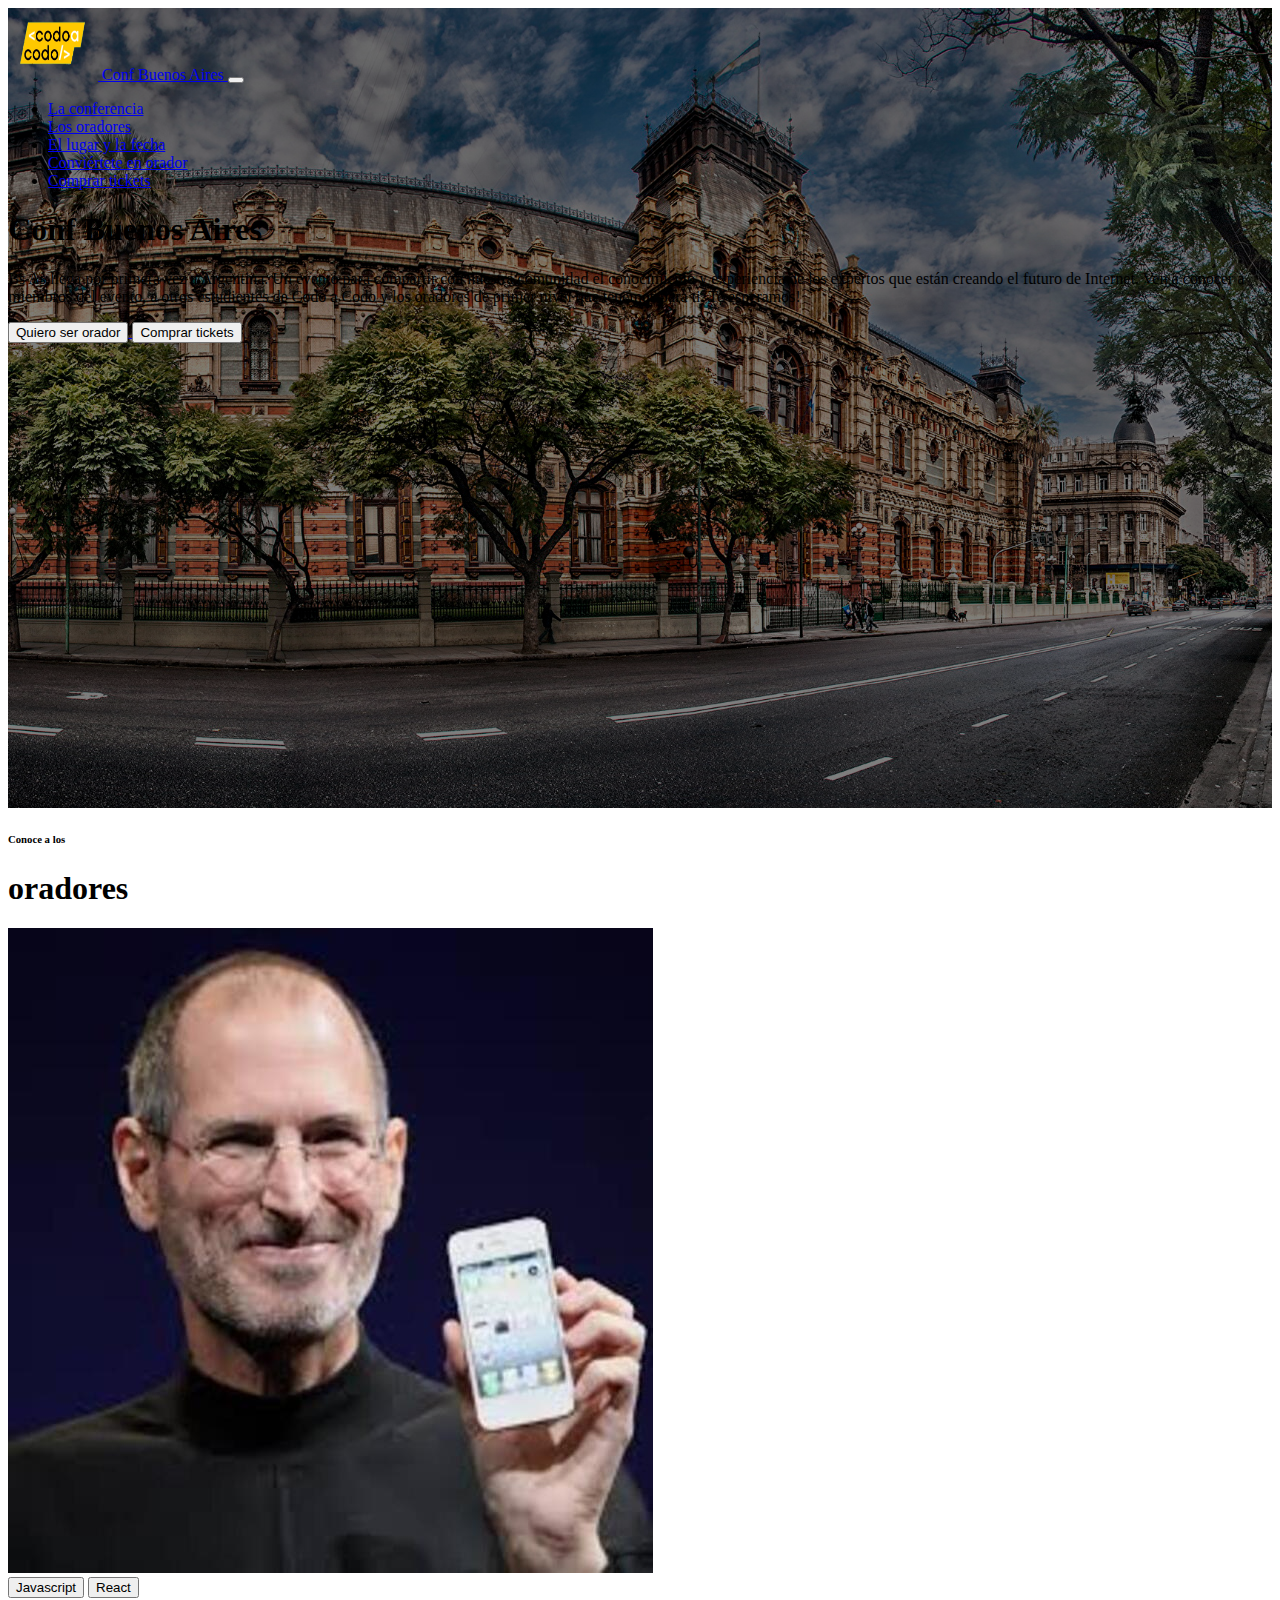
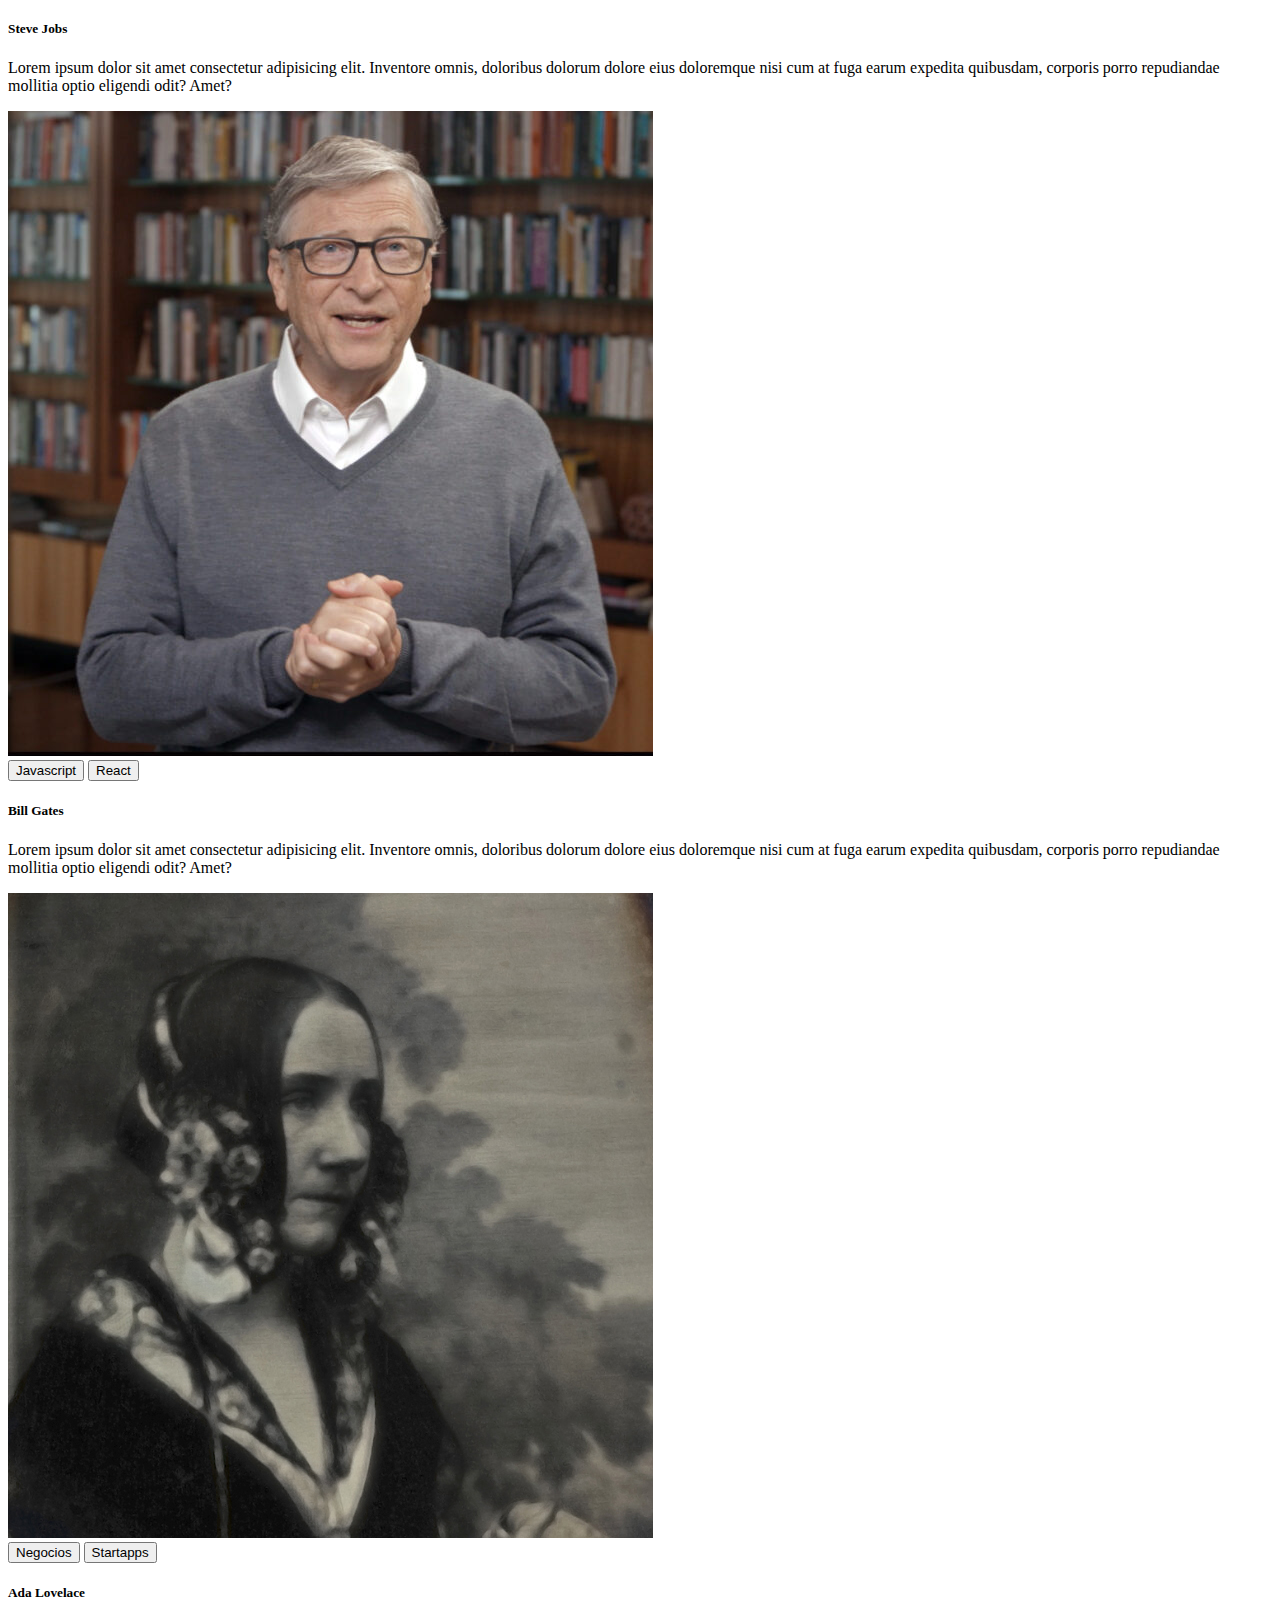
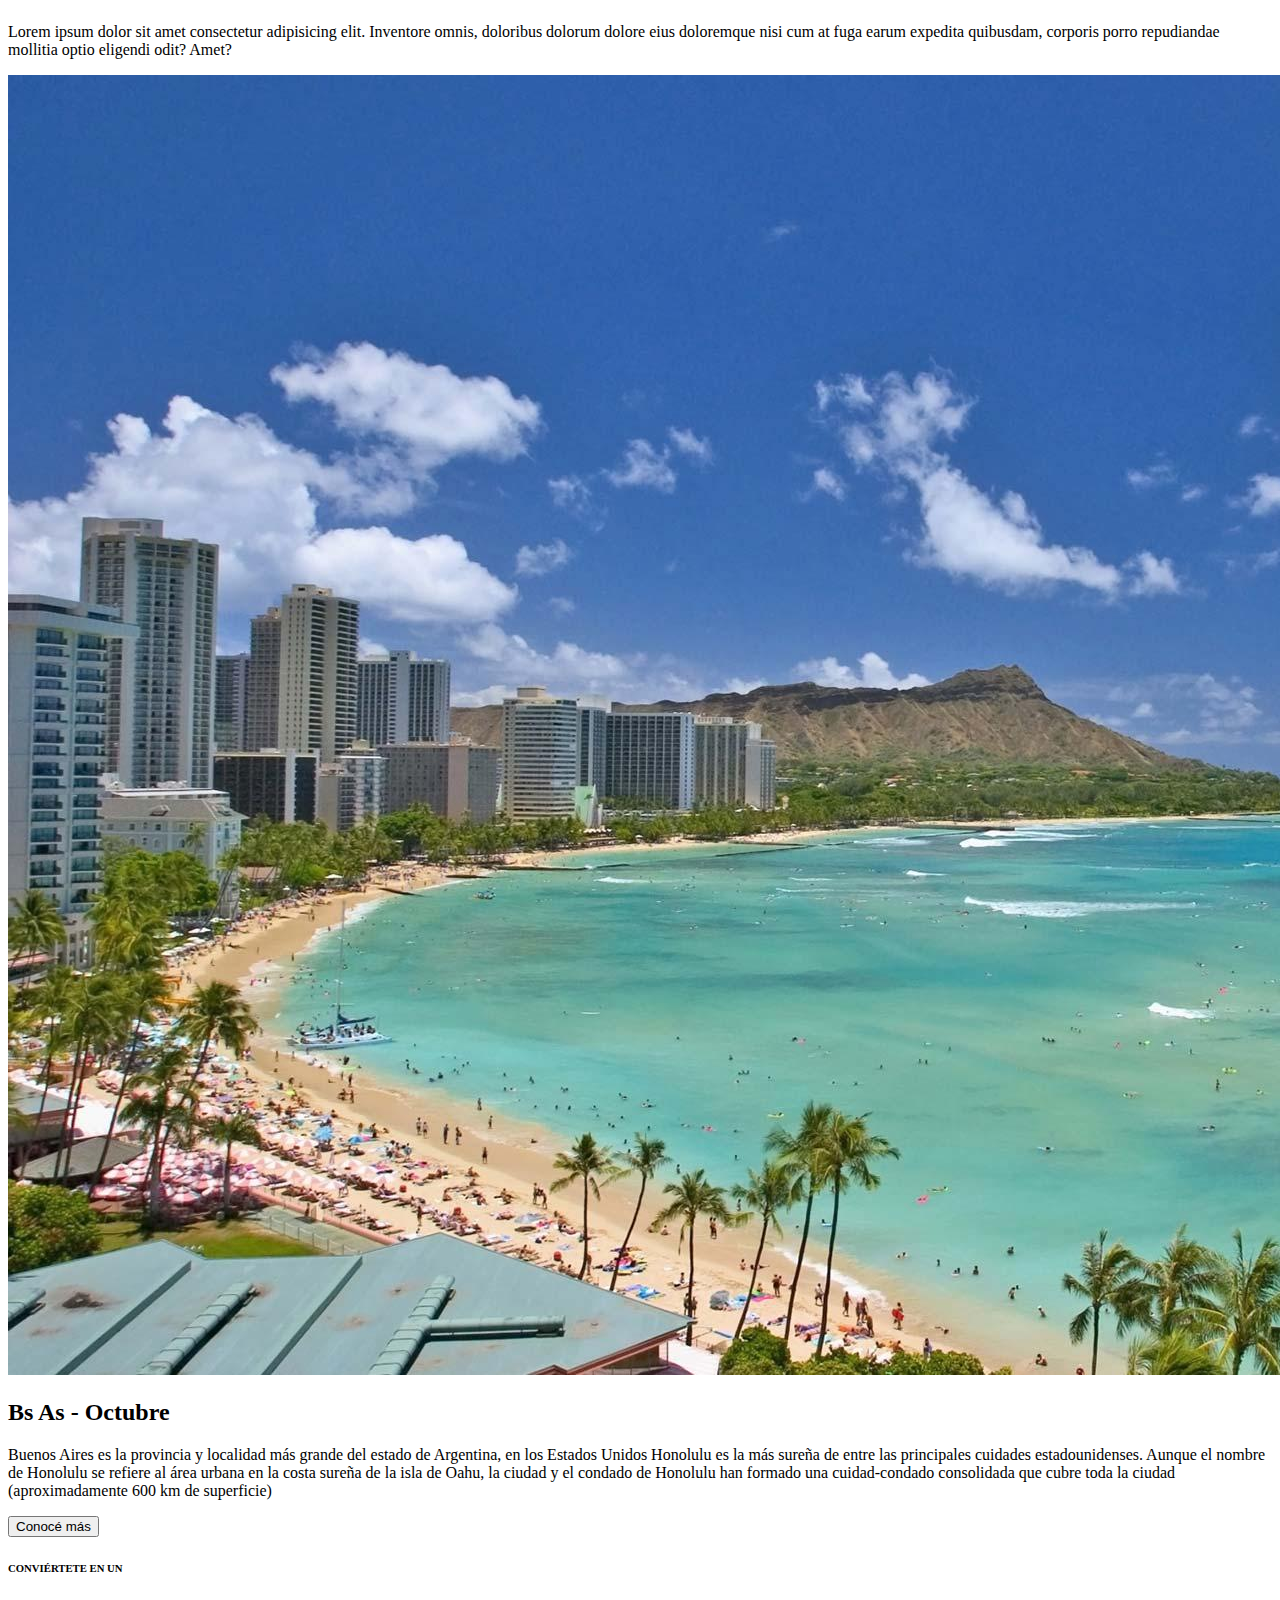
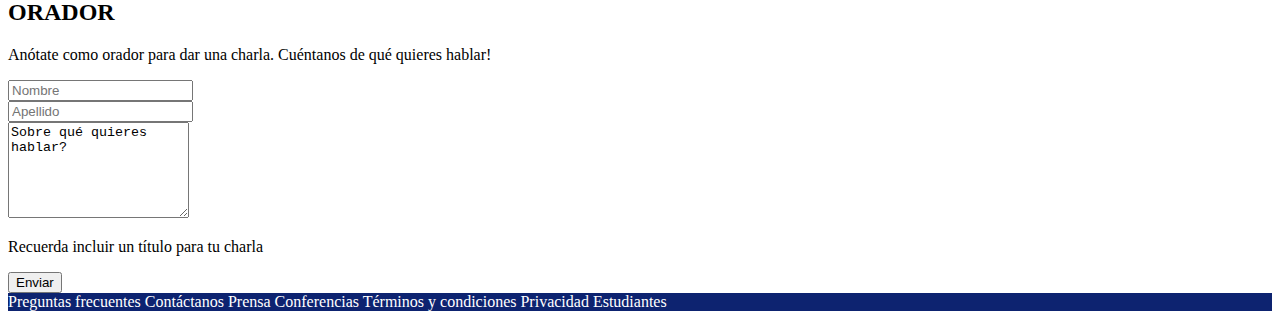
==== index.html @ 10a8dc17 "Se agrega el proyecto" ====
<!doctype html>
<html lang="en">
  <head>
    <meta charset="utf-8">
    <meta name="viewport" content="width=device-width, initial-scale=1">
    <title>Trabajo Practico Integrador Front End
    </title>
    <link href="styles.css" rel="stylesheet" type="text/css">
    <link href="https://cdn.jsdelivr.net/npm/bootstrap@5.2.1/dist/css/bootstrap.min.css" rel="stylesheet" integrity="sha384-iYQeCzEYFbKjA/T2uDLTpkwGzCiq6soy8tYaI1GyVh/UjpbCx/TYkiZhlZB6+fzT" crossorigin="anonymous">
  </head>
  <body>

    <header class="container-fluid header">
        <div class="row">
            <!--nav-->
            <nav class="navbar navbar-expand-lg navbar-dark bg-dark">
                <div class="container-fluid">
                    <a class="navbar-brand" href="#">
                        <!--logo-->
                        <img class="img-fluid" src="imagenes/codoacodo.png" alt="Logo" width="90" height="72" class="d-inline-block align-text-top">
                        Conf Buenos Aires
                    </a>
                    <!--botón hamburguesa-->
                    <button class="navbar-toggler" type="button" data-bs-toggle="collapse" data-bs-target="#navbarSupportedContent" aria-controls="navbarSupportedContent" aria-expanded="false" aria-label="Toggle navigation">
                    <span class="navbar-toggler-icon"></span>
                    </button>
                    <div class="collapse navbar-collapse" id="navbarSupportedContent">
                        <!--links-->
                        <ul class="navbar-nav  mb-2 mb-lg-0 ms-auto">
                            <li class="nav-item">
                               <a class="nav-link active" aria-current="page" href="#">La conferencia</a>
                            </li>
                            <li class="nav-item">
                                <a class="nav-link active" aria-current="page" href="#">Los oradores</a>
                            </li>
                            <li class="nav-item">
                                <a class="nav-link active" aria-current="page" href="#">El lugar y la fecha</a>
                            </li>
                            <li class="nav-item">
                                <a class="nav-link active" aria-current="page" href="#">Conviértete en orador</a>
                            </li>
                            <li class="nav-item">
                                <a class="nav-link active text-success" aria-current="page" href="#">Comprar tickets</a>
                            </li>
                        </ul>
                
                    </div>
                </div>
            </nav>

        </div>

        <!--texto-->
        <div class="row d-flex justify-content-center justify-content-md-end gy-5 mt-md-5 mt-sm-1 text-white text-center">
            <div class="col-12 w-75 text-md-end">
                <h1>Conf Buenos Aires</h1>
            </div>
            <div class="col-12 w-75 text-md-end">
                <p class="fs-5">Bs As llega por primera vez a Argentina. Un evento para compartir con nuestra comunidad el conocimiento y experiencia de los expertos que están creando el futuro de Internet. Ven a conocer a miembros del evento, a otros estudientes de Codo a Codo y los oradores de primer nivel que tenemos para ti. Te esperamos!</p>
            </div>
            <!--botones-->
            <div class="col-12 w-75 d-md-flex justify-content-md-end">
                <a href="#">
                    <button type="button" class="btn btn-outline-light m-2 p-1 fs-5">Quiero ser orador</button>
                </a>
                <a href="#">
                    <button type="button" class="btn btn-success m-2 p-1 fs-5">Comprar tickets</button>
                </a>
            </div>
        </div>
    </header>

    <main>

        <div class="row d-flex justify-content-center g-0">
            <div class="col-12 text-center w-75 mt-2">
                <h6 class="text-uppercase fw-light">Conoce a los</h6>
                <h1 class="text-uppercase">oradores</h1>
            </div>
            <!--cards-->
            <div class="col-12 w-75 mt-2">

                <div class="row row-cols-1 row-cols-md-2 row-cols-lg-3 mb-5 g-4">
                    <div class="col">
                      <div class="card">
                        <img src="imagenes/steve.jpg" class="card-img-top" alt="Steve Jobs">
                        <div class="card-body">
                          <button type="button" class="btn btn-warning fw-bold">Javascript</button>
                          <button type="button" class="btn btn-primary fw-bold">React</button>
                          <h5 class="card-title">Steve Jobs</h5>
                          <p class="card-text">Lorem ipsum dolor sit amet consectetur adipisicing elit. Inventore omnis, doloribus dolorum dolore eius doloremque nisi cum at fuga earum expedita quibusdam, corporis porro repudiandae mollitia optio eligendi odit? Amet?</p>
                        </div>
                      </div>
                    </div>
                    <div class="col">
                      <div class="card">
                        <img src="imagenes/bill.jpg" class="card-img-top" alt="Bill Gates">
                        <div class="card-body">
                          <button type="button" class="btn btn-warning fw-bold">Javascript</button>
                          <button type="button" class="btn btn-primary fw-bold">React</button>
                          <h5 class="card-title">Bill Gates</h5>
                          <p class="card-text">Lorem ipsum dolor sit amet consectetur adipisicing elit. Inventore omnis, doloribus dolorum dolore eius doloremque nisi cum at fuga earum expedita quibusdam, corporis porro repudiandae mollitia optio eligendi odit? Amet?</p>
                        </div>
                      </div>
                    </div>
                    <div class="col">
                      <div class="card">
                        <img src="imagenes/ada.jpeg" class="card-img-top" alt="Ada Lovelace">
                        <div class="card-body">
                          <button type="button" class="btn btn-secondary fw-bold">Negocios</button>
                          <button type="button" class="btn btn-danger fw-bold">Startapps</button>
                          <h5 class="card-title">Ada Lovelace</h5>
                          <p class="card-text">Lorem ipsum dolor sit amet consectetur adipisicing elit. Inventore omnis, doloribus dolorum dolore eius doloremque nisi cum at fuga earum expedita quibusdam, corporis porro repudiandae mollitia optio eligendi odit? Amet?</p>
                        </div>
                      </div>
                    </div>
                  </div>
            </div>

        </div>

          <!--imagen-->
          <div class="container-fluid">
            <div class="row">
              <div class="col-sm-12 col-lg-6 g-0">
                <img class="img-fluid h-100" src="imagenes/honolulu.jpg" alt="Honolulu">
              </div>
              <div class="col-sm-12 col-lg-6 bg-dark text-white text-sm-center text-md-center text-lg-start p-5">
                <h2>Bs As - Octubre</h2>
                <p>Buenos Aires es la provincia y localidad más grande del estado de Argentina, en los Estados Unidos Honolulu es la más sureña de entre las principales cuidades estadounidenses. Aunque el nombre de Honolulu se refiere al área urbana en la costa sureña de la isla de Oahu, la ciudad y el condado de Honolulu han formado una cuidad-condado consolidada que cubre toda la ciudad (aproximadamente 600 km de superficie)</p>
                <button type="button" class="btn btn-outline-light">Conocé más</button>
              </div>
            </div>
          </div>

          <!--formulario-->
          <section class="container">
            <div class="row m-5">
                  <!--texto-->
                  <div class="col-12 text-center">
                      <h6>CONVIÉRTETE EN UN</h6>
                      <h2>ORADOR</h2>
                      <p>Anótate como orador para dar una charla. Cuéntanos de qué quieres hablar!</p>
                  </div>
                  <!--inputs y text area-->
                  <div class="col-12">
                      <div class="row g-3">
                          <div class="col">
                            <input type="text" class="form-control" placeholder="Nombre" aria-label="First name">
                          </div>
                          <div class="col">
                            <input type="text" class="form-control" placeholder="Apellido" aria-label="Last name">
                          </div>
                      </div>
                      <div class="col-12 mt-3">
                          <textarea class="form-control" aria-label="With textarea" rows="6">Sobre qué quieres hablar?</textarea>
                      </div>
                      <div class="text-start mt-2">
                          <p>Recuerda incluir un título para tu charla</p>
                      </div>
                      <div class="d-grid gap-2">
                          <button class="btn btn-success" type="button">Enviar</button>
                      </div>
                  </div>
            </div>
          </section>
    </main>
    <!--footer-->
    <footer class="container-fluid">
        <div class="row">
            <div class="col d-flex justify-content-around align-items-center">
              <a class="p-2" href="#">Preguntas frecuentes</a>
              <a class="p-2" href="#">Contáctanos</a>
              <a class="p-2" href="#">Prensa</a>
              <a class="p-2" href="#">Conferencias</a>
              <a class="p-2" href="#">Términos y condiciones</a>
              <a class="p-2" href="#">Privacidad</a>
              <a class="p-2" href="#">Estudiantes</a>
            </div>
          </div>
    </footer>

    <script src="https://cdn.jsdelivr.net/npm/bootstrap@5.2.1/dist/js/bootstrap.bundle.min.js" integrity="sha384-u1OknCvxWvY5kfmNBILK2hRnQC3Pr17a+RTT6rIHI7NnikvbZlHgTPOOmMi466C8" crossorigin="anonymous"></script>
  </body>
</html>
---- styles.css ----
.header{
    height: 800px;
    background-image: linear-gradient(rgba(0, 0, 0, 0.5), rgba(0,0,0,0.5)), url(imagenes/ba1.jpg);
    background-position: center;
    background-size: cover;
}

footer{
    background-color: rgb(13, 35, 112);
}

footer a{
    color: white;
    text-decoration: none;
}
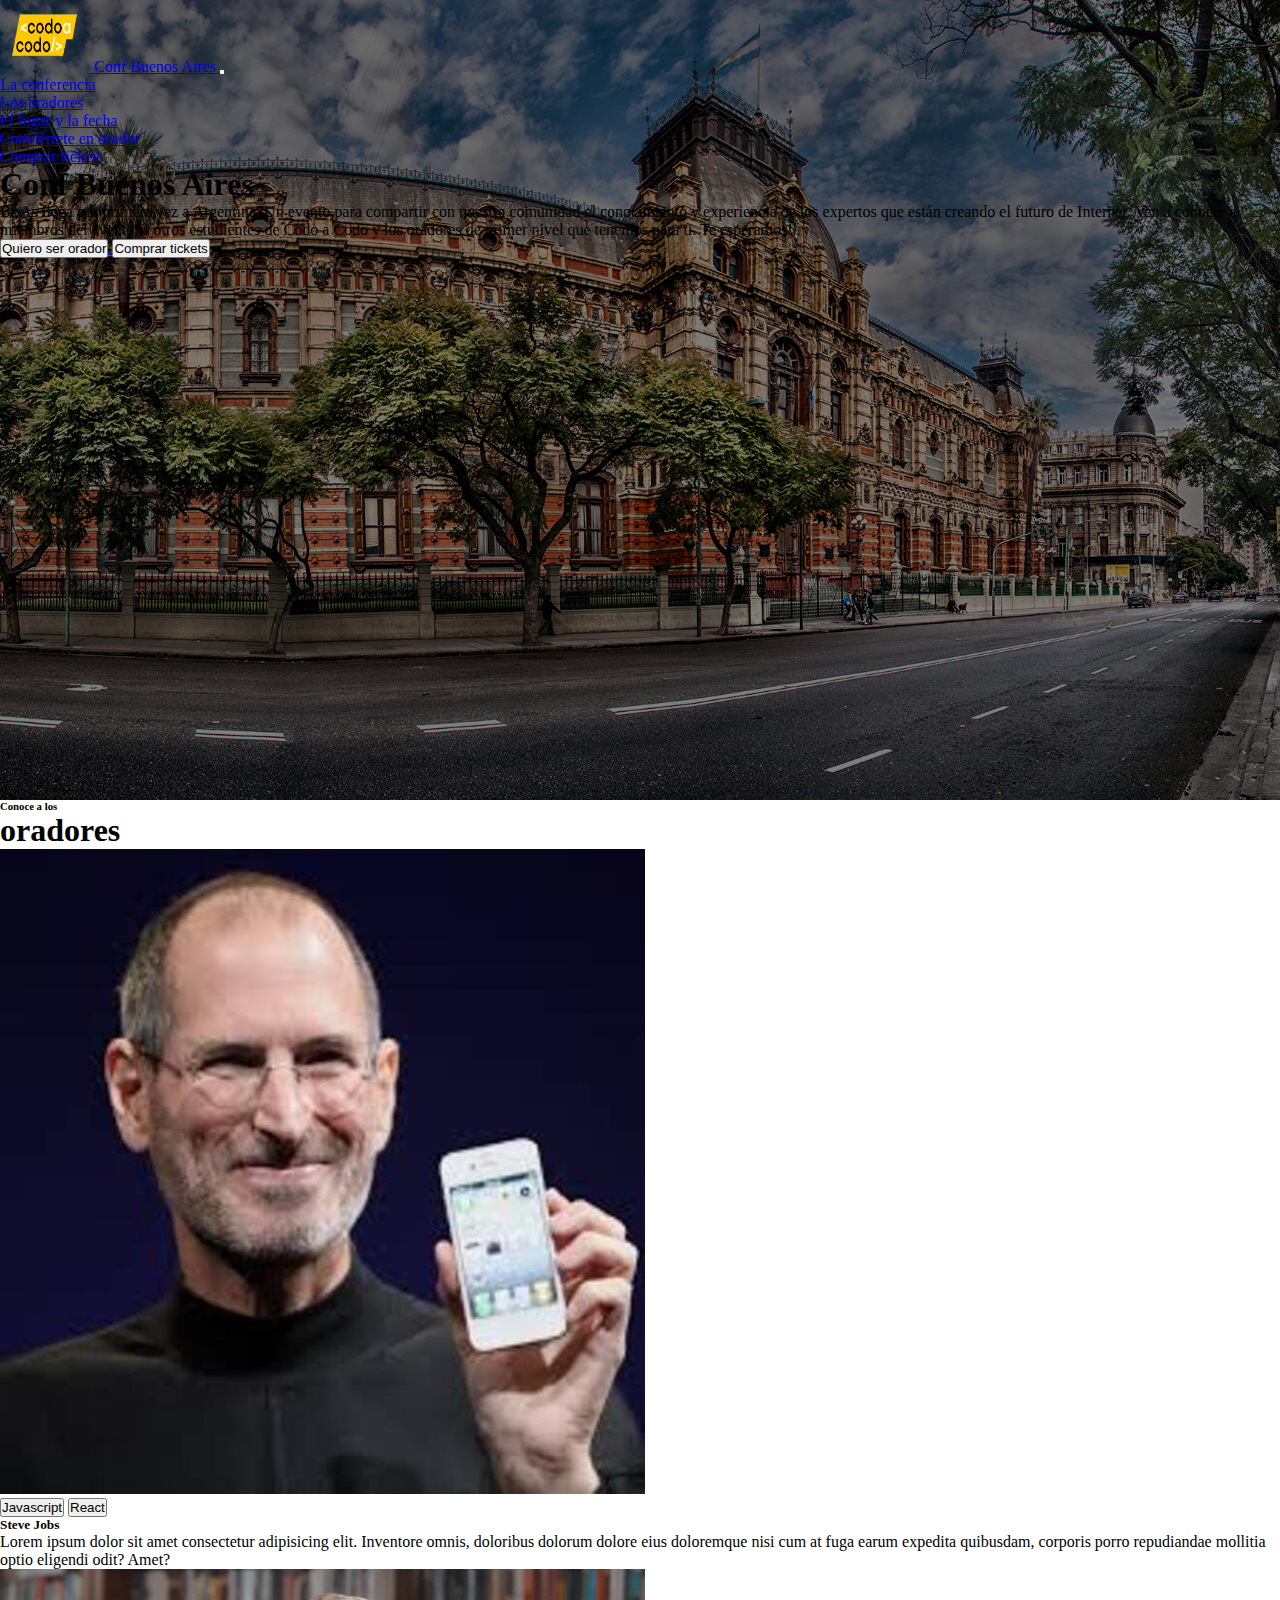
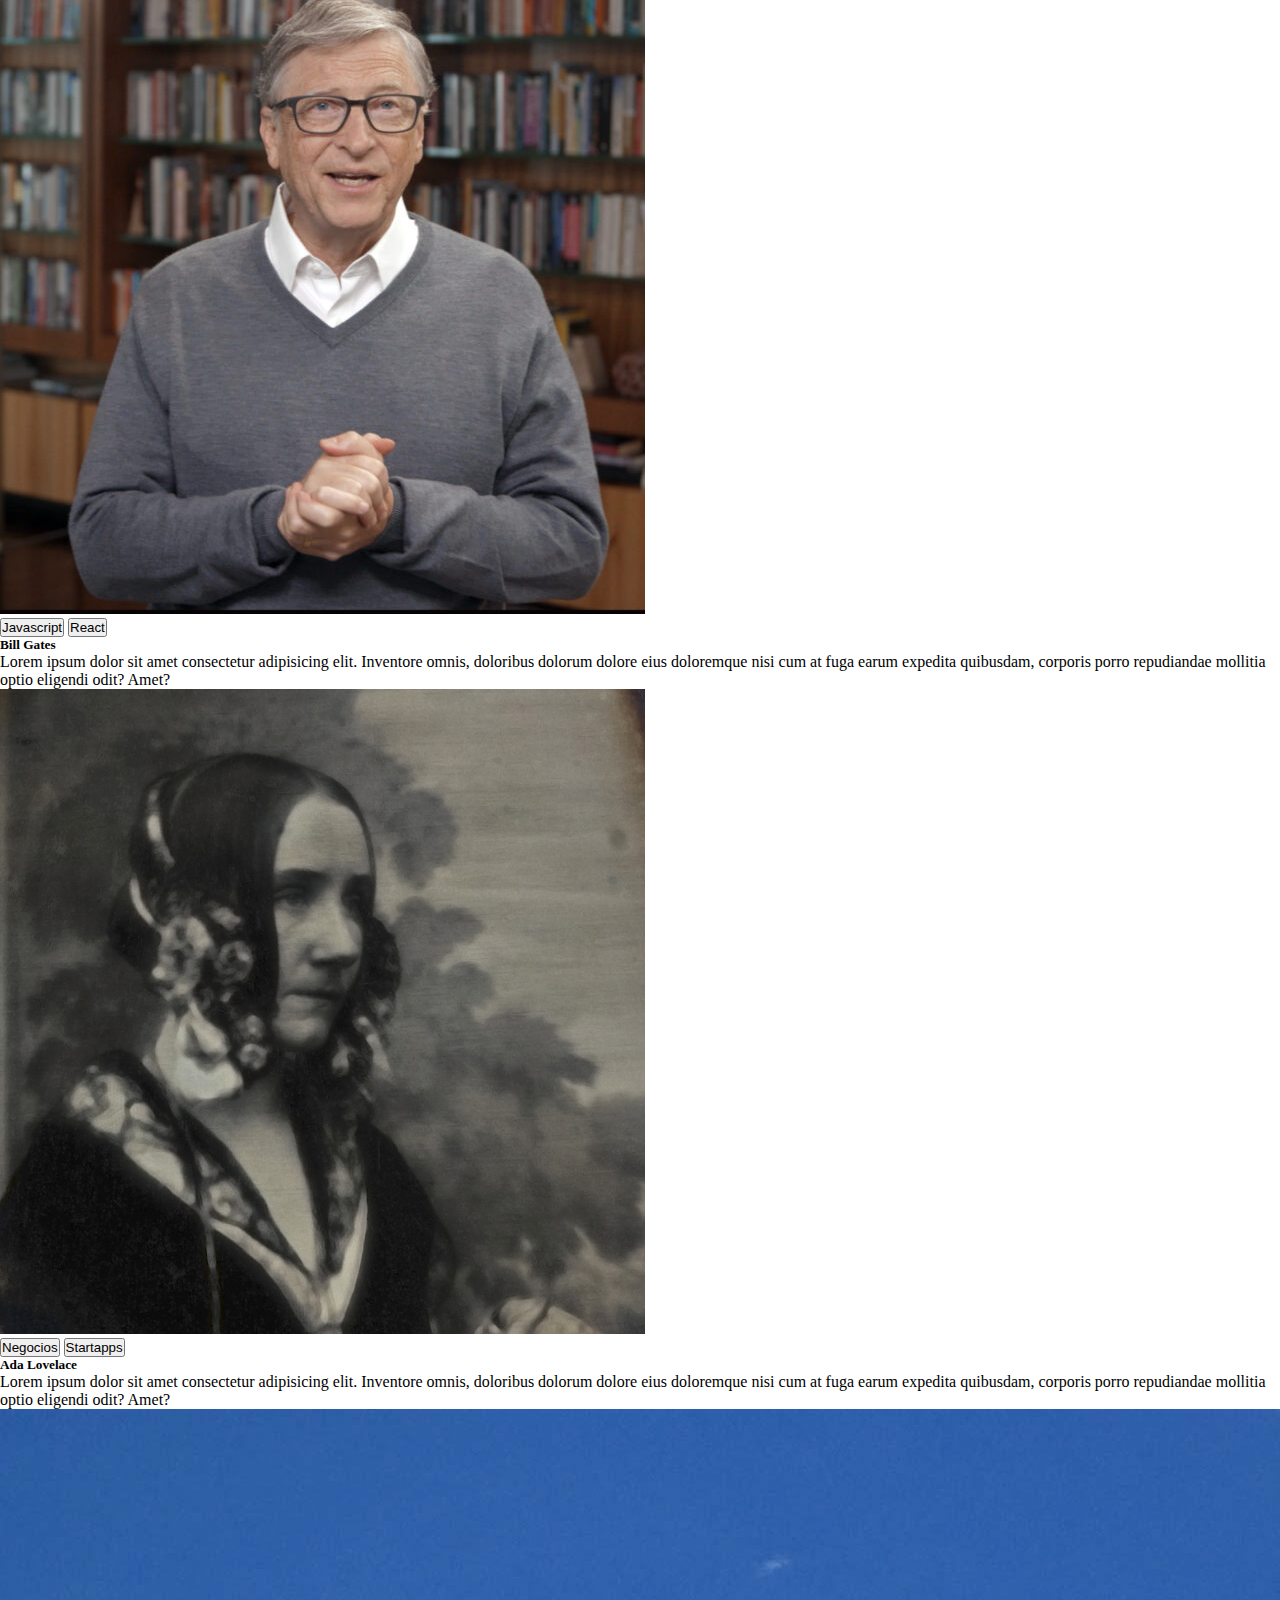
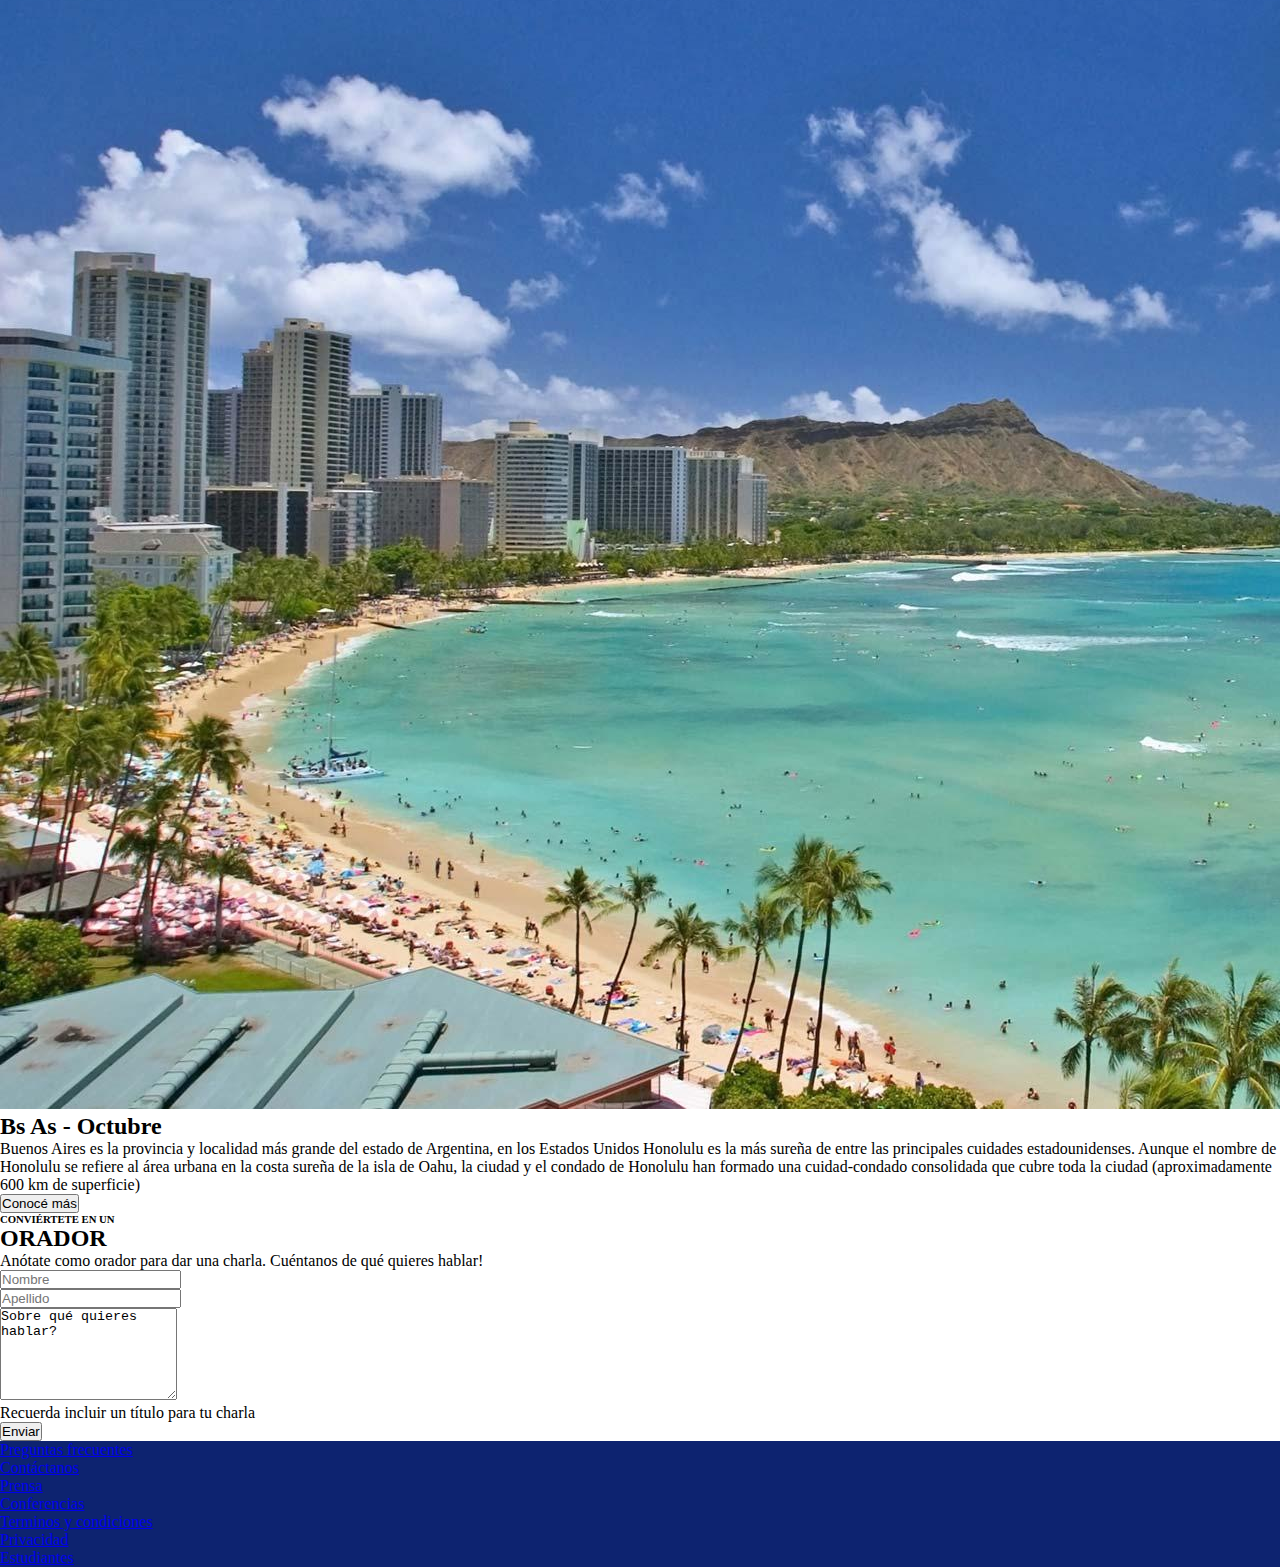
==== commit 41b39566: "tickets" ====
--- a/index.html
+++ b/index.html
@@ -15,7 +15,7 @@
             <!--nav-->
             <nav class="navbar navbar-expand-lg navbar-dark bg-dark">
                 <div class="container-fluid">
-                    <a class="navbar-brand" href="#">
+                    <a class="navbar-brand" href="index.html">
                         <!--logo-->
                         <img class="img-fluid" src="imagenes/codoacodo.png" alt="Logo" width="90" height="72" class="d-inline-block align-text-top">
                         Conf Buenos Aires
@@ -40,7 +40,7 @@
                                 <a class="nav-link active" aria-current="page" href="#">Conviértete en orador</a>
                             </li>
                             <li class="nav-item">
-                                <a class="nav-link active text-success" aria-current="page" href="#">Comprar tickets</a>
+                                <a class="nav-link active text-success" aria-current="page" href="tickets.html">Comprar tickets</a>
                             </li>
                         </ul>
                 
@@ -49,29 +49,32 @@
             </nav>
 
         </div>
+        <div class="banner">
+          <div class="row d-flex justify-content-center justify-content-md-end gy-5 mt-md-5 mt-sm-1 text-white text-center banner__contenido">
+              <div class="col-12 w-75 text-md-end">
+                  <h1>Conf Buenos Aires</h1>
+              </div>
+              <div class="col-12 w-75 text-md-end">
+                  <p class="fs-5">Bs As llega por primera vez a Argentina. Un evento para compartir con nuestra comunidad el conocimiento y experiencia de los expertos que están creando el futuro de Internet. Ven a conocer a miembros del evento, a otros estudientes de Codo a Codo y los oradores de primer nivel que tenemos para ti. Te esperamos!</p>
+              </div>
+              <!--botones-->
+              <div class="col-12 w-75 d-md-flex justify-content-md-end">
+                  <a href="#">
+                      <button type="button" class="btn btn-outline-light m-2 p-1 fs-5">Quiero ser orador</button>
+                  </a>
+                  <a href="tickets.html">
+                      <button type="button" class="btn btn-success m-2 p-1 fs-5">Comprar tickets</button>
+                  </a>
+              </div>
+          </div>
+        </div>
+
+      </header>
+      
+      <main>
 
         <!--texto-->
-        <div class="row d-flex justify-content-center justify-content-md-end gy-5 mt-md-5 mt-sm-1 text-white text-center">
-            <div class="col-12 w-75 text-md-end">
-                <h1>Conf Buenos Aires</h1>
-            </div>
-            <div class="col-12 w-75 text-md-end">
-                <p class="fs-5">Bs As llega por primera vez a Argentina. Un evento para compartir con nuestra comunidad el conocimiento y experiencia de los expertos que están creando el futuro de Internet. Ven a conocer a miembros del evento, a otros estudientes de Codo a Codo y los oradores de primer nivel que tenemos para ti. Te esperamos!</p>
-            </div>
-            <!--botones-->
-            <div class="col-12 w-75 d-md-flex justify-content-md-end">
-                <a href="#">
-                    <button type="button" class="btn btn-outline-light m-2 p-1 fs-5">Quiero ser orador</button>
-                </a>
-                <a href="#">
-                    <button type="button" class="btn btn-success m-2 p-1 fs-5">Comprar tickets</button>
-                </a>
-            </div>
-        </div>
-    </header>
-
-    <main>
-
+        
         <div class="row d-flex justify-content-center g-0">
             <div class="col-12 text-center w-75 mt-2">
                 <h6 class="text-uppercase fw-light">Conoce a los</h6>
@@ -166,19 +169,40 @@
           </section>
     </main>
     <!--footer-->
-    <footer class="container-fluid">
-        <div class="row">
-            <div class="col d-flex justify-content-around align-items-center">
-              <a class="p-2" href="#">Preguntas frecuentes</a>
-              <a class="p-2" href="#">Contáctanos</a>
-              <a class="p-2" href="#">Prensa</a>
-              <a class="p-2" href="#">Conferencias</a>
-              <a class="p-2" href="#">Términos y condiciones</a>
-              <a class="p-2" href="#">Privacidad</a>
-              <a class="p-2" href="#">Estudiantes</a>
-            </div>
+    <footer>
+      <nav class="navbar col-md-8 mx-auto">
+        <div class="container-fluid ">
+          
+          <div id="navbarNav ">
+            <ul class="navbar-nav ">
+              <li class="nav-item ">
+                <a class="nav-link active link text-white" aria-current="page" href="#">Preguntas frecuentes</a>
+              </li>
+              <li class="nav-item">
+                <a class="nav-link active text-white" aria-current="page" href="#">Contáctanos</a>
+              </li>
+              <li class="nav-item">
+                <a class="nav-link active text-white" aria-current="page" href="#">Prensa</a>
+              </li>
+              <li class="nav-item">
+                <a class="nav-link active text-white" aria-current="page" href="#">Conferencias</a>
+              </li>
+              <li class="nav-item">
+                <a class="nav-link active text-white" aria-current="page" href="#">Terminos y condiciones</a>
+              </li>
+              <li class="nav-item">
+                <a class="nav-link active text-white" aria-current="page" href="#">Privacidad</a>
+              </li>
+              <li class="nav-item">
+                <a class="nav-link active text-white" aria-current="page" href="#">Estudiantes</a>
+              </li>
+            </ul>
           </div>
+        </div>
+      </nav>
     </footer>
+
+
 
     <script src="https://cdn.jsdelivr.net/npm/bootstrap@5.2.1/dist/js/bootstrap.bundle.min.js" integrity="sha384-u1OknCvxWvY5kfmNBILK2hRnQC3Pr17a+RTT6rIHI7NnikvbZlHgTPOOmMi466C8" crossorigin="anonymous"></script>
   </body>
--- a/styles.css
+++ b/styles.css
@@ -1,4 +1,8 @@
-
+*{
+    margin: 0;
+    padding: 0;
+    box-sizing: border-box;
+}
 
 .header{
     height: 800px;
@@ -11,7 +15,8 @@
     background-color: rgb(13, 35, 112);
 }
 
-footer a{
-    color: white;
-    text-decoration: none;
-}+
+/*-TICKETS-*/
+.header__tickets{
+    height: auto;
+}
